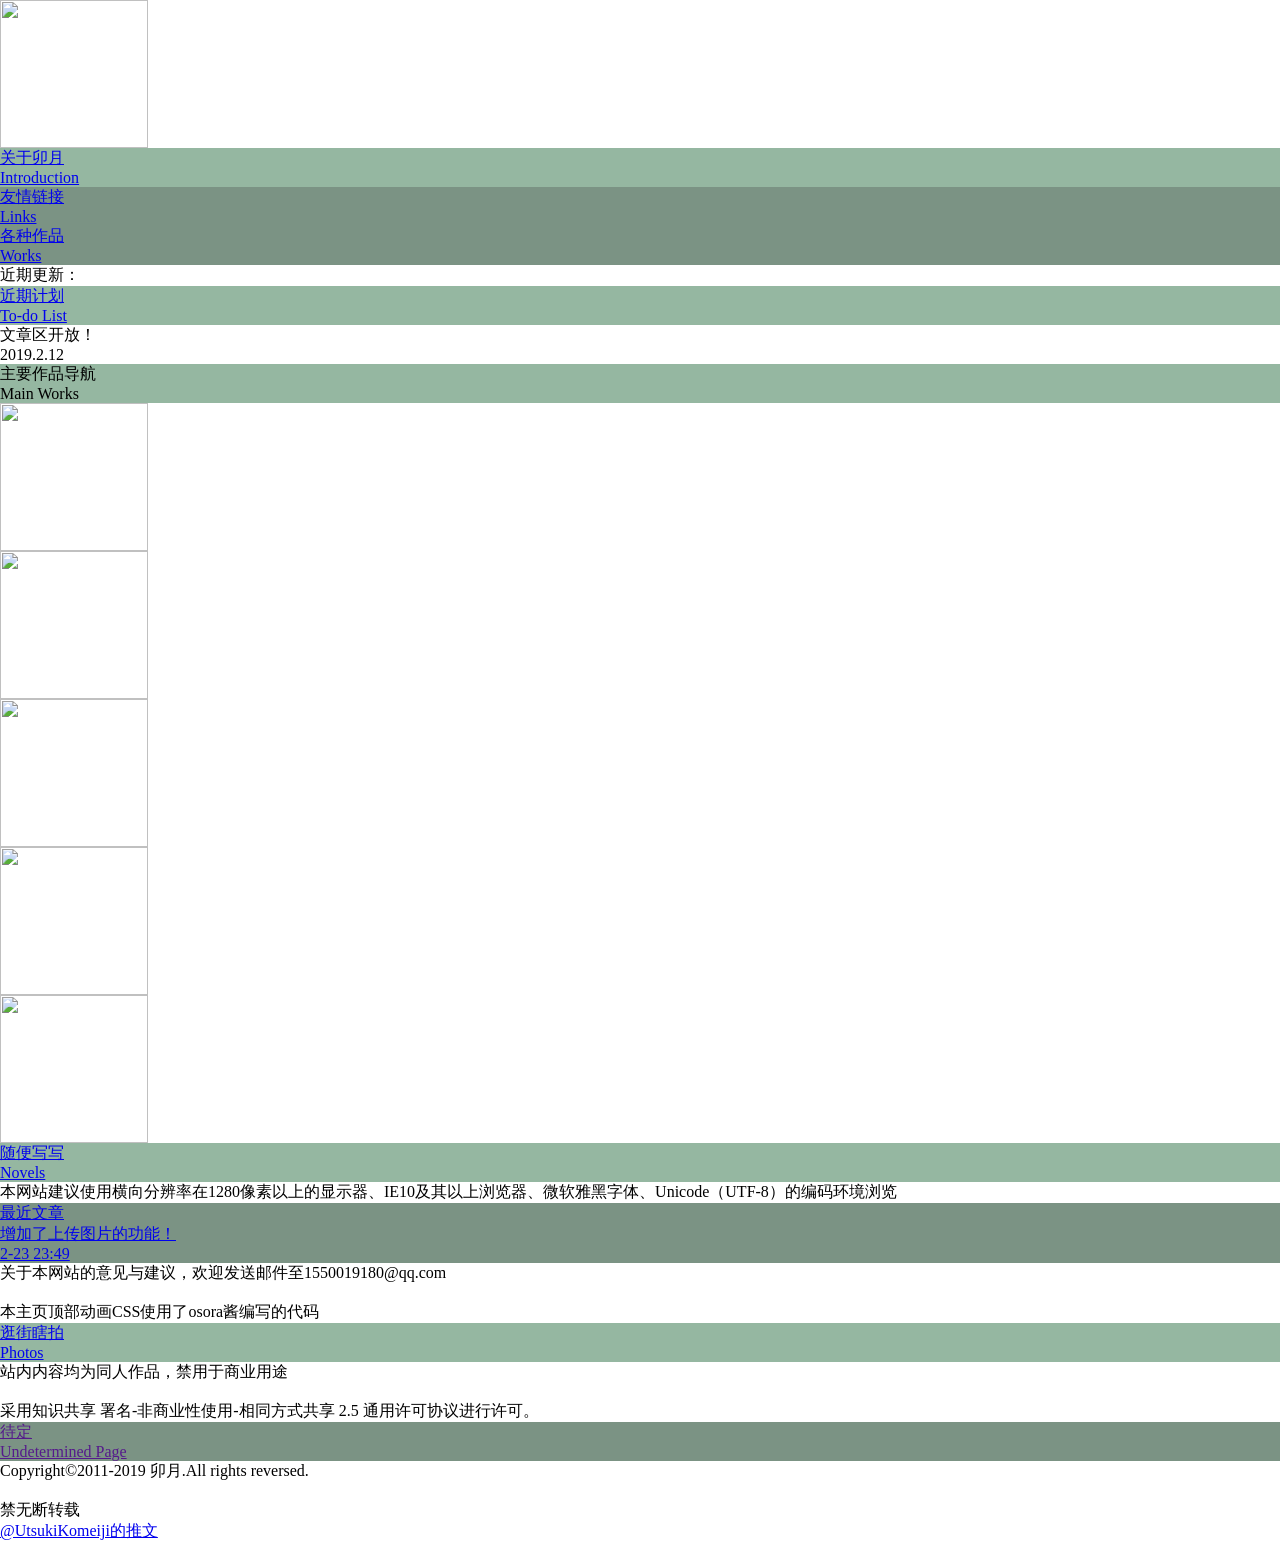
==== index.html @ 52e98076 "Add files via upload" ====
﻿<!DOCTYPE html PUBLIC "-//W3C//DTD XHTML 1.0 Transitional//EN" "http://www.w3.org/TR/xhtml1/DTD/xhtml1-transitional.dtd">
<html xmlns="http://www.w3.org/1999/xhtml">
<head>
<link rel="icon" href="icon.ico" type="image/x-icon" />
<link rel="stylesheet" type="text/css" href="style.css" />
<style type="text/css"><!--body{     margin-top:0px;     margin-left:0px;}--></style>
<meta http-equiv="Content-Type" content="text/html; charset=utf-8" />
<title>卯月的糖果屋</title>
<style type="text/css">
body {
	background:bg.jpg center;
	background-repeat: repeat;
	background-color: rgb(255,255,255);
	background-image: url(bg.gif);
}
</style>
<script type="text/javascript">
function MM_swapImgRestore() { //v3.0
  var i,x,a=document.MM_sr; for(i=0;a&&i<a.length&&(x=a[i])&&x.oSrc;i++) x.src=x.oSrc;
}
function MM_preloadImages() { //v3.0
  var d=document; if(d.images){ if(!d.MM_p) d.MM_p=new Array();
    var i,j=d.MM_p.length,a=MM_preloadImages.arguments; for(i=0; i<a.length; i++)
    if (a[i].indexOf("#")!=0){ d.MM_p[j]=new Image; d.MM_p[j++].src=a[i];}}
}

function MM_preloadImages() { //v3.0
  var d=document; if(d.images){ if(!d.MM_p) d.MM_p=new Array();
    var i,j=d.MM_p.length,a=MM_preloadImages.arguments; for(i=0; i<a.length; i++)
    if (a[i].indexOf("#")!=0){ d.MM_p[j]=new Image; d.MM_p[j++].src=a[i];}}
}

function MM_findObj(n, d) { //v4.01
  var p,i,x;  if(!d) d=document; if((p=n.indexOf("?"))>0&&parent.frames.length) {
    d=parent.frames[n.substring(p+1)].document; n=n.substring(0,p);}
  if(!(x=d[n])&&d.all) x=d.all[n]; for (i=0;!x&&i<d.forms.length;i++) x=d.forms[i][n];
  for(i=0;!x&&d.layers&&i<d.layers.length;i++) x=MM_findObj(n,d.layers[i].document);
  if(!x && d.getElementById) x=d.getElementById(n); return x;
}

function MM_swapImage() { //v3.0
  var i,j=0,x,a=MM_swapImage.arguments; document.MM_sr=new Array; for(i=0;i<(a.length-2);i+=3)
   if ((x=MM_findObj(a[i]))!=null){document.MM_sr[j++]=x; if(!x.oSrc) x.oSrc=x.src; x.src=a[i+2];}
}
</script>
</head>

<body style="margin:0; padding:0">
 
<div class="z" style="z">
<div class="line">

<div class="newBox">
</div>

<a href="index.html">
<div class="newBottan">
<img src="logo.gif" alt="" width="148" height="148" class="image" border="0"/>
</div>
</a>

<div class="newBox">
</div>

<div class="newBox">
</div>

<div class="newBox">
</div>

<div class="newBox">
</div>

<div class="newBox">
</div>

<div class="newBox">
</div>

</div>


<div class="linetwo">

<div class="zong">
<div class="newBox">
</div>
<div class="newBox">
</div>
</div>

<div class="four">
<div class="header">
</div>
</div>

<div class="zong">
<div class="newBox">
</div>
<div class="newBox">
</div>
</div>

<div class="zong">
<a href="about.html">
<div class="newColorBox" style="background-color:#95b7a1">
<div class="newtitle">关于卯月<br />
<div class="TwitterName">Introduction</div></div>
</div>
</a>
<a href="link.html">
<div class="newColorBox" style="background-color:#7b9384">
<div class="newtitle">友情链接<br />
<div class="TwitterName">Links</div></div>
</div>
</a>
</div>

<div class="zong">
<a href="works.html">
<div class="newColorBox" style="background-color:#7b9384">
<div class="newtitle">各种作品<br />
<div class="TwitterName">Works</div></div>
</div>
</a>
<div class="newColorBox" style="background-color:#FFFFFF">
<div class="newGx">近期更新：</div>
</div>
</div>

<div class="zong">
<a href="todolist.html">
<div class="newColorBox" style="background-color:#95b7a1">
<div class="newtitle">近期计划<br />
<div class="TwitterName">To-do List</div></div>
</div>
</a>
<div class="newColorBox" style="background-color:#FFFFFF">
<div class="introductionBox"><div class="nameBoxPinyin">文章区开放！</div>
2019.2.12</div>
</div>
</div>

<div class="zong">
<div class="newBox">
</div>
<div class="newBox">
</div>
</div>

</div>

<div class="line">

<div class="newBox">
</div>

<div class="newBox">
</div>

<div class="newBox">
</div>

<div class="newBox">
</div>

<div class="newBox">
</div>

<div class="newBox">
</div>

<div class="newBox">
</div>

<div class="newBox">
</div>

</div>

<div class="line">

<div class="newBox">
</div>

<div class="newColorBox" style="background-color:#95b7a1">
<div class="newtitle">主要作品导航<br />
<div class="TwitterName">Main Works</div></div>
</div>

<a href="http://www.simcity.cn/thread-145416-1-1.html">
<div class="newBottan">
<img src="nfm1.jpg" alt="" width="148" height="148" class="image" border="0"/>
</div>
</a>

<a href="illustration/index.html">
<div class="newBottan">
<img src="nfm2.jpg" alt="" width="148" height="148" class="image" border="0"/>
</div>
</a>

<a href="designs/index.html">
<div class="newBottan">
<img src="nfm3.jpg" alt="" width="148" height="148" class="image" border="0"/>
</div>
</a>

<a href="minecraft/index.html">
<div class="newBottan">
<img src="nfm4.jpg" alt="" width="148" height="148" class="image" border="0"/>
</div>
</a>

<a href="gensoukyo/index.html">
<div class="newBottan">
<img src="nfm5.jpg" alt="" width="148" height="148" class="image" border="0"/>
</div>
</a>

<div class="newBox">
</div>

</div>

<div class="line">

<div class="newBox">
</div>

<div class="newBox">
</div>

<div class="newBox">
</div>

<div class="newBox">
</div>

<div class="newBox">
</div>

<div class="newBox">
</div>

<div class="newBox">
</div>

<div class="newBox">
</div>

</div>

<div class="linetwo">

<div class="zong">
<div class="newBox">
</div>
<div class="newBox">
</div>
</div>

<div class="zong">
<a href="novel/index.html">
<div class="newColorBox" style="background-color:#95b7a1">
<div class="newtitle">随便写写<br />
<div class="TwitterName">Novels</div></div>
</div>
</a>
<div class="newColorBox" style="background-color:#FFFFFF">
<div class="newText">本网站建议使用横向分辨率在1280像素以上的显示器、IE10及其以上浏览器、微软雅黑字体、Unicode（UTF-8）的编码环境浏览</div>
</div>
</div>

<div class="zong">
<a href="novel/
201902232349
.html"><div class="newColorBox" style="background-color:#7b9384"><div class="newtitle"><div class="TwitterName">最近文章</div>
增加了上传图片的功能！
<div class="TwitterName">
2-23 23:49
</div></div>
</div>
</a>
<div class="newColorBox" style="background-color:#FFFFFF">
<div class="newText">关于本网站的意见与建议，欢迎发送邮件至1550019180@qq.com<br /><br />本主页顶部动画CSS使用了osora酱编写的代码</div>
</div>
</div>

<div class="zong">
<a href="photo.html">
<div class="newColorBox" style="background-color:#95b7a1">
<div class="newtitle">逛街瞎拍<br />
<div class="TwitterName">Photos</div></div>
</div>
</a>
<div class="newColorBox" style="background-color:#FFFFFF">
<div class="newText">站内内容均为同人作品，禁用于商业用途<br /><br />采用知识共享
署名-非商业性使用-相同方式共享 2.5 通用许可协议进行许可。</div>
</div>
</div>

<div class="zong">
<a href="">
<div class="newColorBox" style="background-color:#7b9384">
<div class="newtitle">待定<br />
<div class="TwitterName">Undetermined Page</div></div>
</div>
</a>
<div class="newColorBox" style="background-color:#FFFFFF">
<div class="newText">Copyright©2011-2019 卯月.All rights reversed.<br /><br />禁无断转载</div>
</div>
</div>

<div class="fourTwitter">
            <a class="twitter-timeline"  href="https://twitter.com/UtsukiKomeiji" data-widget-id="493641985136144384">@UtsukiKomeiji的推文</a>
            <script>!function(d,s,id){var js,fjs=d.getElementsByTagName(s)[0],p=/^http:/.test(d.location)?'http':'https';if(!d.getElementById(id)){js=d.createElement(s);js.id=id;js.src=p+"://platform.twitter.com/widgets.js";fjs.parentNode.insertBefore(js,fjs);}}(document,"script","twitter-wjs");</script>
          
</div>

<div class="zong">
<div class="newBox">
</div>
<div class="newBox">
</div>
</div>

</div>

<div class="line">

<div class="newBox">
</div>

<div class="newBox">
</div>

<div class="newBox">
</div>

<div class="newBox">
</div>

<div class="newBox">
</div>

<div class="newBox">
</div>

<div class="newBox">
</div>

<div class="newBox">
</div>

</div>

</div>
</body>
</html>
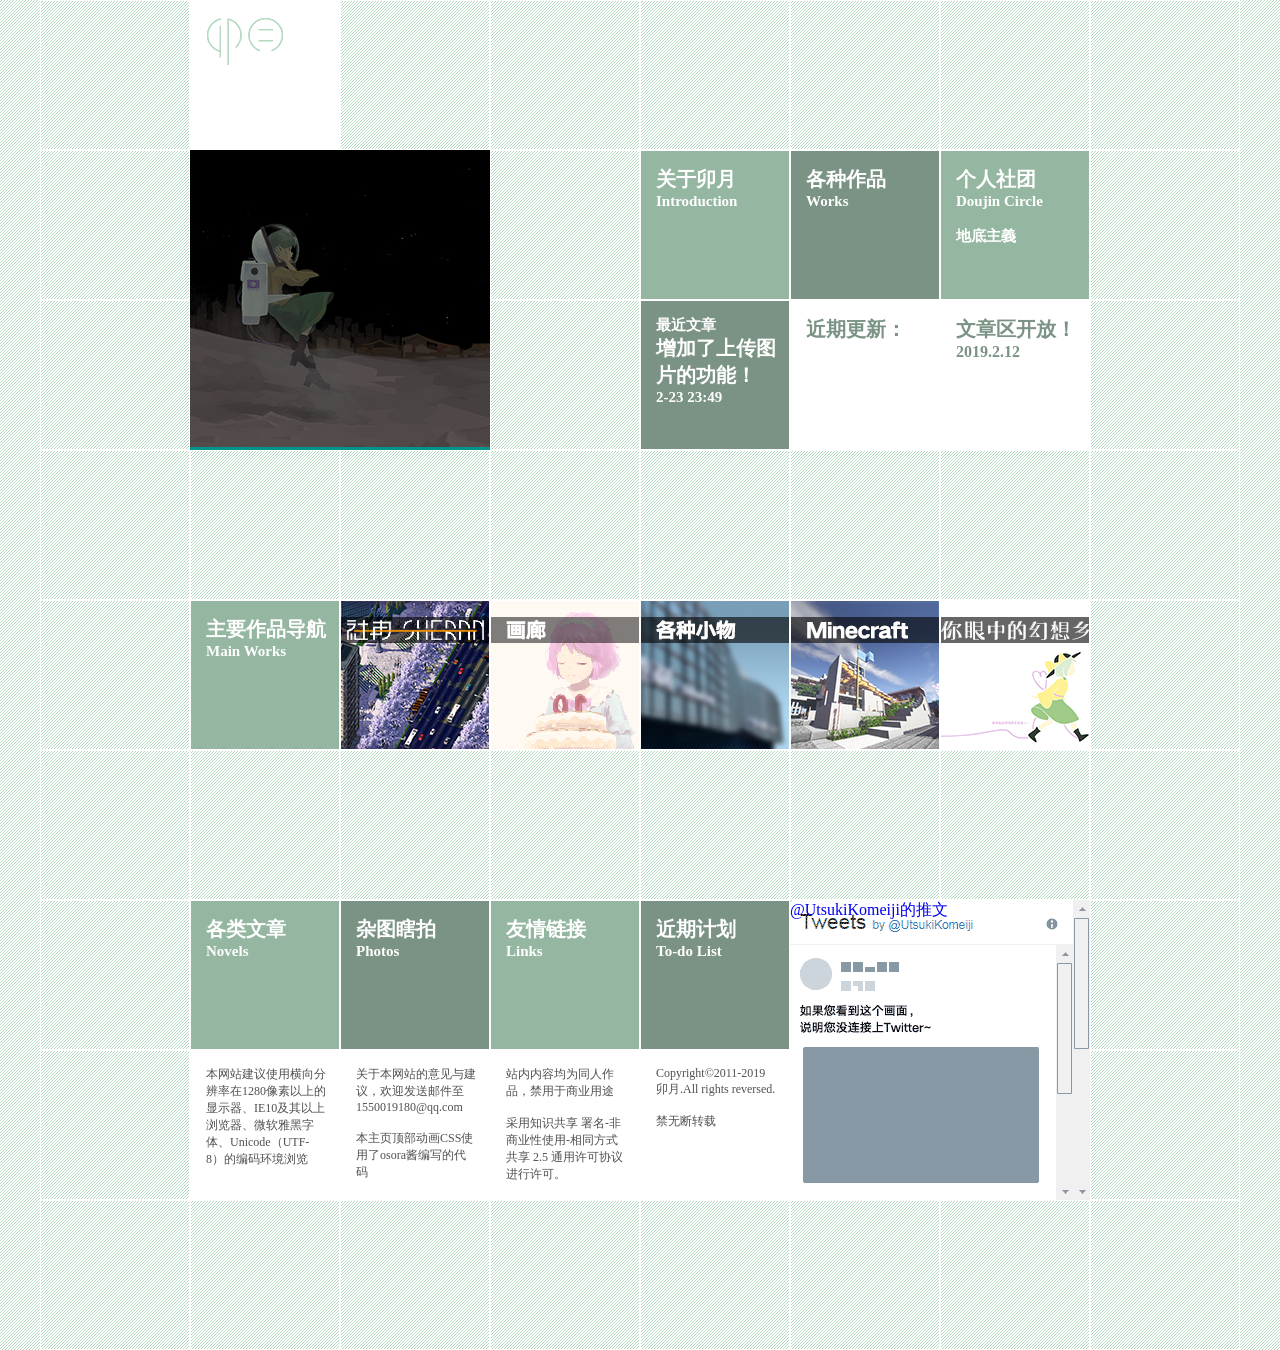
==== commit c581d1a6: "Add files via upload" ====
--- a/index.html
+++ b/index.html
@@ -108,171 +108,7 @@
 <div class="TwitterName">Introduction</div></div>
 </div>
 </a>
-<a href="link.html">
-<div class="newColorBox" style="background-color:#7b9384">
-<div class="newtitle">友情链接<br />
-<div class="TwitterName">Links</div></div>
-</div>
-</a>
-</div>
-
-<div class="zong">
-<a href="works.html">
-<div class="newColorBox" style="background-color:#7b9384">
-<div class="newtitle">各种作品<br />
-<div class="TwitterName">Works</div></div>
-</div>
-</a>
-<div class="newColorBox" style="background-color:#FFFFFF">
-<div class="newGx">近期更新：</div>
-</div>
-</div>
-
-<div class="zong">
-<a href="todolist.html">
-<div class="newColorBox" style="background-color:#95b7a1">
-<div class="newtitle">近期计划<br />
-<div class="TwitterName">To-do List</div></div>
-</div>
-</a>
-<div class="newColorBox" style="background-color:#FFFFFF">
-<div class="introductionBox"><div class="nameBoxPinyin">文章区开放！</div>
-2019.2.12</div>
-</div>
-</div>
-
-<div class="zong">
-<div class="newBox">
-</div>
-<div class="newBox">
-</div>
-</div>
-
-</div>
-
-<div class="line">
-
-<div class="newBox">
-</div>
-
-<div class="newBox">
-</div>
-
-<div class="newBox">
-</div>
-
-<div class="newBox">
-</div>
-
-<div class="newBox">
-</div>
-
-<div class="newBox">
-</div>
-
-<div class="newBox">
-</div>
-
-<div class="newBox">
-</div>
-
-</div>
-
-<div class="line">
-
-<div class="newBox">
-</div>
-
-<div class="newColorBox" style="background-color:#95b7a1">
-<div class="newtitle">主要作品导航<br />
-<div class="TwitterName">Main Works</div></div>
-</div>
-
-<a href="http://www.simcity.cn/thread-145416-1-1.html">
-<div class="newBottan">
-<img src="nfm1.jpg" alt="" width="148" height="148" class="image" border="0"/>
-</div>
-</a>
-
-<a href="illustration/index.html">
-<div class="newBottan">
-<img src="nfm2.jpg" alt="" width="148" height="148" class="image" border="0"/>
-</div>
-</a>
-
-<a href="designs/index.html">
-<div class="newBottan">
-<img src="nfm3.jpg" alt="" width="148" height="148" class="image" border="0"/>
-</div>
-</a>
-
-<a href="minecraft/index.html">
-<div class="newBottan">
-<img src="nfm4.jpg" alt="" width="148" height="148" class="image" border="0"/>
-</div>
-</a>
-
-<a href="gensoukyo/index.html">
-<div class="newBottan">
-<img src="nfm5.jpg" alt="" width="148" height="148" class="image" border="0"/>
-</div>
-</a>
-
-<div class="newBox">
-</div>
-
-</div>
-
-<div class="line">
-
-<div class="newBox">
-</div>
-
-<div class="newBox">
-</div>
-
-<div class="newBox">
-</div>
-
-<div class="newBox">
-</div>
-
-<div class="newBox">
-</div>
-
-<div class="newBox">
-</div>
-
-<div class="newBox">
-</div>
-
-<div class="newBox">
-</div>
-
-</div>
-
-<div class="linetwo">
-
-<div class="zong">
-<div class="newBox">
-</div>
-<div class="newBox">
-</div>
-</div>
-
-<div class="zong">
-<a href="novel/index.html">
-<div class="newColorBox" style="background-color:#95b7a1">
-<div class="newtitle">随便写写<br />
-<div class="TwitterName">Novels</div></div>
-</div>
-</a>
-<div class="newColorBox" style="background-color:#FFFFFF">
-<div class="newText">本网站建议使用横向分辨率在1280像素以上的显示器、IE10及其以上浏览器、微软雅黑字体、Unicode（UTF-8）的编码环境浏览</div>
-</div>
-</div>
-
-<div class="zong">
+
 <a href="novel/
 201902232349
 .html"><div class="newColorBox" style="background-color:#7b9384"><div class="newtitle"><div class="TwitterName">最近文章</div>
@@ -282,16 +118,182 @@
 </div></div>
 </div>
 </a>
+</div>
+
+<div class="zong">
+<a href="works.html">
+<div class="newColorBox" style="background-color:#7b9384">
+<div class="newtitle">各种作品<br />
+<div class="TwitterName">Works</div></div>
+</div>
+</a>
+<div class="newColorBox" style="background-color:#FFFFFF">
+<div class="newGx">近期更新：</div>
+</div>
+</div>
+
+<div class="zong">
+<a href="todolist.html">
+<div class="newColorBox" style="background-color:#95b7a1">
+<div class="newtitle">个人社团<br />
+<div class="TwitterName">Doujin Circle<br /><br />地底主義</div></div>
+</div>
+</a>
+<div class="newColorBox" style="background-color:#FFFFFF">
+<div class="introductionBox"><div class="nameBoxPinyin">文章区开放！</div>
+2019.2.12</div>
+</div>
+</div>
+
+<div class="zong">
+<div class="newBox">
+</div>
+<div class="newBox">
+</div>
+</div>
+
+</div>
+
+<div class="line">
+
+<div class="newBox">
+</div>
+
+<div class="newBox">
+</div>
+
+<div class="newBox">
+</div>
+
+<div class="newBox">
+</div>
+
+<div class="newBox">
+</div>
+
+<div class="newBox">
+</div>
+
+<div class="newBox">
+</div>
+
+<div class="newBox">
+</div>
+
+</div>
+
+<div class="line">
+
+<div class="newBox">
+</div>
+
+<div class="newColorBox" style="background-color:#95b7a1">
+<div class="newtitle">主要作品导航<br />
+<div class="TwitterName">Main Works</div></div>
+</div>
+
+<a href="http://www.simcity.cn/thread-145416-1-1.html">
+<div class="newBottan">
+<img src="nfm1.jpg" alt="" width="148" height="148" class="image" border="0"/>
+</div>
+</a>
+
+<a href="illustration/index.html">
+<div class="newBottan">
+<img src="nfm2.jpg" alt="" width="148" height="148" class="image" border="0"/>
+</div>
+</a>
+
+<a href="designs/index.html">
+<div class="newBottan">
+<img src="nfm3.jpg" alt="" width="148" height="148" class="image" border="0"/>
+</div>
+</a>
+
+<a href="minecraft/index.html">
+<div class="newBottan">
+<img src="nfm4.jpg" alt="" width="148" height="148" class="image" border="0"/>
+</div>
+</a>
+
+<a href="gensoukyo/index.html">
+<div class="newBottan">
+<img src="nfm5.jpg" alt="" width="148" height="148" class="image" border="0"/>
+</div>
+</a>
+
+<div class="newBox">
+</div>
+
+</div>
+
+<div class="line">
+
+<div class="newBox">
+</div>
+
+<div class="newBox">
+</div>
+
+<div class="newBox">
+</div>
+
+<div class="newBox">
+</div>
+
+<div class="newBox">
+</div>
+
+<div class="newBox">
+</div>
+
+<div class="newBox">
+</div>
+
+<div class="newBox">
+</div>
+
+</div>
+
+<div class="linetwo">
+
+<div class="zong">
+<div class="newBox">
+</div>
+<div class="newBox">
+</div>
+</div>
+
+<div class="zong">
+<a href="novel/index.html">
+<div class="newColorBox" style="background-color:#95b7a1">
+<div class="newtitle">各类文章<br />
+<div class="TwitterName">Novels</div></div>
+</div>
+</a>
+<div class="newColorBox" style="background-color:#FFFFFF">
+<div class="newText">本网站建议使用横向分辨率在1280像素以上的显示器、IE10及其以上浏览器、微软雅黑字体、Unicode（UTF-8）的编码环境浏览</div>
+</div>
+</div>
+
+<div class="zong">
+
+<a href="photo.html">
+<div class="newColorBox" style="background-color:#7b9384">
+<div class="newtitle">杂图瞎拍<br />
+<div class="TwitterName">Photos</div></div>
+</div>
+</a>
 <div class="newColorBox" style="background-color:#FFFFFF">
 <div class="newText">关于本网站的意见与建议，欢迎发送邮件至1550019180@qq.com<br /><br />本主页顶部动画CSS使用了osora酱编写的代码</div>
 </div>
 </div>
 
 <div class="zong">
-<a href="photo.html">
-<div class="newColorBox" style="background-color:#95b7a1">
-<div class="newtitle">逛街瞎拍<br />
-<div class="TwitterName">Photos</div></div>
+<a href="link.html">
+<div class="newColorBox" style="background-color:#95b7a1">
+<div class="newtitle">友情链接<br />
+<div class="TwitterName">Links</div></div>
 </div>
 </a>
 <div class="newColorBox" style="background-color:#FFFFFF">
@@ -301,10 +303,10 @@
 </div>
 
 <div class="zong">
-<a href="">
+<a href="todolist.html">
 <div class="newColorBox" style="background-color:#7b9384">
-<div class="newtitle">待定<br />
-<div class="TwitterName">Undetermined Page</div></div>
+<div class="newtitle">近期计划<br />
+<div class="TwitterName">To-do List</div></div>
 </div>
 </a>
 <div class="newColorBox" style="background-color:#FFFFFF">
--- a/style.css
+++ b/style.css
@@ -0,0 +1,838 @@
+@charset "utf-8";
+/* CSS Document */
+
+.z{
+	margin:0 auto;
+	text-align:left; 
+	width:1200px; 
+	height:1350px;
+	position:relative;
+	top :0px;
+}
+.header {
+	animation: my_images 15s linear 0s infinite normal;
+	-moz-animation: my_images 15s linear 0s infinite normal;
+	-webkit-animation: my_images 15s linear 0s infinite normal;
+	-o-animation: my_images 15s linear 0s infinite normal;
+	background:url("newtop1.jpg") no-repeat 0px 0px,url("newtop2.jpg") no-repeat 620px 0px,url("newtop3.jpg") no-repeat 1240px 0px,url("newtop4.jpg") no-repeat 1860px 0px;
+	height: 300px;
+	width: 300px;
+	background-color: #666;
+	left: 0px;
+	z-index: 3;
+	
+}
+.header:after {
+content:"";
+height: 3px;
+background-color: rgb(0,148,138);
+margin-top:297px;
+width: 300px;
+position: absolute;
+animation: my_images_bar 15s linear 0s infinite normal;
+-moz-animation: my_images_bar 15s linear 0s infinite normal;
+-webkit-animation: my_images_bar 15s linear 0s infinite normal;
+-o-animation: my_images_bar 15s linear 0s infinite normal;
+}
+.header:before {
+content:"";
+position: absolute;
+margin-top:270px;
+margin-left:10px;
+height: 16px;
+width: 64px;
+background:url("bot.png") no-repeat 0px -16px,url("bot.png") repeat-x 0px 0px;
+animation: my_images_dot 15s linear 0s infinite normal;
+-moz-animation: my_images_dot 15s linear 0s infinite normal;
+-webkit-animation: my_images_dot 15s linear 0s infinite normal;
+-o-animation: my_images_dot 15s linear 0s infinite normal;
+}
+
+@keyframes my_images
+{
+0% {background-position:0px 0px,300px 0px,600px 0px,900px 0px;}
+24% {background-position:0px 0px,300px 0px,600px 0px,900px 0px;}
+25% {background-position:-300px 0px,0px 0px,300px 0px,600px 0px;}
+49% {background-position:-300px 0px,0px 0px,300px 0px,600px 0px;}
+50% {background-position:-600px 0px,-300px 0px,0px 0px,300px 0px;}
+74% {background-position:-600px 0px,-300px 0px,0px 0px,300px 0px;}
+75% {background-position:-900px 0px,-600px 0px,-300px 0px,0px 0px;}
+99% {background-position:-900px 0px,-600px 0px,-300px 0px,0px 0px;}
+100% {background-position:0px 0px,300px 0px,600px 0px,900px 0px;}
+}
+@-moz-keyframes my_images
+{
+0% {background-position:0px 0px,300px 0px,600px 0px,900px 0px;}
+24% {background-position:0px 0px,300px 0px,600px 0px,900px 0px;}
+25% {background-position:-300px 0px,0px 0px,300px 0px,600px 0px;}
+49% {background-position:-300px 0px,0px 0px,300px 0px,600px 0px;}
+50% {background-position:-600px 0px,-300px 0px,0px 0px,300px 0px;}
+74% {background-position:-600px 0px,-300px 0px,0px 0px,300px 0px;}
+75% {background-position:-900px 0px,-600px 0px,-300px 0px,0px 0px;}
+99% {background-position:-900px 0px,-600px 0px,-300px 0px,0px 0px;}
+100% {background-position:0px 0px,300px 0px,600px 0px,900px 0px;}
+}
+
+@-webkit-keyframes my_images
+{
+0% {background-position:0px 0px,300px 0px,600px 0px,900px 0px;}
+24% {background-position:0px 0px,300px 0px,600px 0px,900px 0px;}
+25% {background-position:-300px 0px,0px 0px,300px 0px,600px 0px;}
+49% {background-position:-300px 0px,0px 0px,300px 0px,600px 0px;}
+50% {background-position:-600px 0px,-300px 0px,0px 0px,300px 0px;}
+74% {background-position:-600px 0px,-300px 0px,0px 0px,300px 0px;}
+75% {background-position:-900px 0px,-600px 0px,-300px 0px,0px 0px;}
+99% {background-position:-900px 0px,-600px 0px,-300px 0px,0px 0px;}
+100% {background-position:0px 0px,300px 0px,600px 0px,900px 0px;}
+}
+
+@-o-keyframes my_images
+{
+0% {background-position:0px 0px,300px 0px,600px 0px,900px 0px;}
+24% {background-position:0px 0px,300px 0px,600px 0px,900px 0px;}
+25% {background-position:-300px 0px,0px 0px,300px 0px,600px 0px;}
+49% {background-position:-300px 0px,0px 0px,300px 0px,600px 0px;}
+50% {background-position:-600px 0px,-300px 0px,0px 0px,300px 0px;}
+74% {background-position:-600px 0px,-300px 0px,0px 0px,300px 0px;}
+75% {background-position:-900px 0px,-600px 0px,-300px 0px,0px 0px;}
+99% {background-position:-900px 0px,-600px 0px,-300px 0px,0px 0px;}
+100% {background-position:0px 0px,300px 0px,600px 0px,900px 0px;}
+}
+@keyframes my_images_bar
+{
+0% {width: 0px;}
+24% {width: 300px;}
+25% {width: 0px;}
+49% {width: 300px;}
+50% {width: 0px;}
+74% {width: 300px;}
+75% {width: 0px;}
+99% {width: 300px;}
+100% {width: 0px;}
+}
+@-moz-keyframes my_images_bar
+{
+0% {width: 0px;}
+24% {width: 300px;}
+25% {width: 0px;}
+49% {width: 300px;}
+50% {width: 0px;}
+74% {width: 300px;}
+75% {width: 0px;}
+99% {width: 300px;}
+100% {width: 0px;}
+}
+@-webkit-keyframes my_images_bar
+{
+0% {width: 0px;}
+24% {width: 300px;}
+25% {width: 0px;}
+49% {width: 300px;}
+50% {width: 0px;}
+74% {width: 300px;}
+75% {width: 0px;}
+99% {width: 300px;}
+100% {width: 0px;}
+}
+@-o-keyframes my_images_bar
+{
+0% {width: 0px;}
+24% {width: 300px;}
+25% {width: 0px;}
+49% {width: 300px;}
+50% {width: 0px;}
+74% {width: 300px;}
+75% {width: 0px;}
+99% {width: 300px;}
+100% {width: 0px;}
+}
+@keyframes my_images_dot
+{
+0% {background-position:0px -16px}
+24% {background-position:0px -16px}
+25% {background-position:16px -16px}
+49% {background-position:16px -16px}
+50% {background-position:32px -16px}
+74% {background-position:32px -16px}
+75% {background-position:48px -16px}
+99% {background-position:48px -16px}
+100% {background-position:0px -16px}
+}
+@-moz-keyframes my_images_dot
+{
+0% {background-position:0px -16px}
+24% {background-position:0px -16px}
+25% {background-position:16px -16px}
+49% {background-position:16px -16px}
+50% {background-position:32px -16px}
+74% {background-position:32px -16px}
+75% {background-position:48px -16px}
+99% {background-position:48px -16px}
+100% {background-position:0px -16px}
+}
+@-webkit-keyframes my_images_dot
+{
+0% {background-position:0px -16px}
+24% {background-position:0px -16px}
+25% {background-position:16px -16px}
+49% {background-position:16px -16px}
+50% {background-position:32px -16px}
+74% {background-position:32px -16px}
+75% {background-position:48px -16px}
+99% {background-position:48px -16px}
+100% {background-position:0px -16px}
+}
+@-o-keyframes my_images_dot
+{
+0% {background-position:0px -16px}
+24% {background-position:0px -16px}
+25% {background-position:16px -16px}
+49% {background-position:16px -16px}
+50% {background-position:32px -16px}
+74% {background-position:32px -16px}
+75% {background-position:48px -16px}
+99% {background-position:48px -16px}
+100% {background-position:0px -16px}
+}
+
+.top{
+	width: 100%;
+	/*background-image: url(http://img.my.csdn.net/uploads/201403/15/1394879286_6642.png);
+	background-repeat: repeat;
+	background-position: center top;*/
+	margin-bottom: 30px;
+	height: 300px;
+	animation: my_images 24s linear 0s infinite normal;
+	-moz-animation: my_images 24s linear 0s infinite normal;
+	-webkit-animation: my_images 24s linear 0s infinite normal;
+	-o-animation: my_images 24s linear 0s infinite normal;
+	background:url("top4.jpg") no-repeat 0px 0px,url("top3.jpg") no-repeat 620px 0px,url("top2.jpg") no-repeat 1240px 0px,url("top1.jpg") no-repeat 1860px 0px;
+}
+
+.p{
+	float:left;
+	width:800px;
+	padding-top: 2px;
+	padding-right: 15px;
+}
+
+.gengxin{
+    width: 380px;
+	top: 330px;
+	right: 0px;
+	z-index: 2;
+	color: #FFF;
+	height: 100%;	
+	float:right;
+}
+.ab{
+	text-align:center;
+	margin-top:-20px;
+}
+
+.san{
+	-webkit-border-radius: 5px;
+	-moz-border-radius: 5px;
+	border-radius: 5px;
+	border: 1px solid #CCC;
+	margin-bottom: 10px;
+	background-color: #FFF;
+}
+.gx{
+	background-color: #FFF;
+	border-top-width: 1px;
+	border-right-width: 1px;
+	border-bottom-width: 2px;
+	border-left-width: 1px;
+	border-top-style: solid;
+	border-right-style: solid;
+	border-bottom-style: solid;
+	border-left-style: solid;
+	border-top-color: #DBDBDB;
+	border-right-color: #CCC;
+	border-bottom-color: #C3C3C3;
+	border-left-color: #CCC;
+	margin-bottom: 10px;
+}
+
+.ima{
+	-webkit-border-radius: 5px;
+	-moz-border-radius: 5px;
+	border-radius: 5px;
+	-webkit-transition:all .2s ease;
+	-moz-transition:all .2s ease;
+	transition:all .2s ease;
+	height: 150px;
+	width: 200px;
+	border: 1px solid #CCC;
+	margin-left: 15px;
+	margin-top: 15px;
+	margin-right: 15px;
+	margin-bottom: 15px;
+}
+
+.text{
+	float:right;
+	height: 150px;
+	width: 550px;
+	margin-left: 15px;
+	margin-top: -165px;
+	margin-right: 15px;
+	margin-bottom: 15px;
+	z-index: 5;
+}
+
+a{text-decoration:none;}
+
+.tt{
+	font-family: "Microsoft YaHei",微软雅黑;
+	font-size: 24px;
+	color:#303030;
+	font-weight: bold;
+	margin-bottom: 15px;
+}
+
+.tt a{
+	color:#303030;
+}
+
+.tt a:hover {
+	color:#878787;
+}
+
+.hm{
+	font-family: "Microsoft YaHei",微软雅黑;
+	font-size: 15px;
+	color: #505050;
+	font-weight: normal;
+	/*margin-bottom: 15px;*/
+}
+
+
+.righttext{
+	margin-top: 10px;
+	margin-left: 30px;
+	margin-right: 30px;
+	margin-bottom: 30px;
+	font-family: "Microsoft YaHei",微软雅黑;
+	font-size: 12px;
+	color: #505050;
+	line-height: 12px;
+	font-weight: normal;
+}
+
+.lan{
+	background-color: #DDDDDD;
+	z-index: 6;
+	height:25px;
+	width:1200px;
+	border-bottom-width: 2px;
+	border-bottom-style: solid;
+	border-bottom-color: #C3C3C3;
+	margin:0 auto;
+	position:relative;
+}
+
+.myboy{
+	width:800px
+}
+
+.myboyz{
+	margin:0 auto;
+	text-align:left; 
+	width:800px; 
+	position:relative;
+	top :0px;
+}
+
+.bu{
+	width:800px
+	}
+	
+.bili{
+	left:0px;
+	float:left;
+	}
+	
+.productBox{
+	transition:opacity 0.5s;
+	-moz-transition:opacity 0.5s;
+	-webkit-transition:opacity 0.5s;
+	-o-transition:opacity 0.5s;
+	height:150px;
+	background-color: #FFF;
+	border-top-width: 1px;
+	border-right-width: 1px;
+	border-bottom-width: 2px;
+	border-left-width: 1px;
+	border-top-style: solid;
+	border-right-style: solid;
+	border-bottom-style: solid;
+	border-left-style: solid;
+	border-top-color: #DBDBDB;
+	border-right-color: #CCC;
+	border-bottom-color: #C3C3C3;
+	border-left-color: #CCC;
+	margin-bottom: 10px;
+}
+.productBox:hover{
+	-moz-opacity:0.5;
+	opacity: 0.5;
+}
+.image{
+	height: 148px;
+	width: 148px;
+	border: 0px;
+	margin-left: 0px;
+	margin-top: 0px;
+	margin-right: 0px;
+	margin-bottom: 0px;
+	}
+.textBox{
+	margin-left: 15px;
+	margin-top: -37px;
+	margin-right: 15px;
+	margin-bottom: 15px;
+	width:575px;
+	height:140px;
+	float:right;
+	}
+.colorBox{
+	margin-top: -150px;
+	z-index: -5;
+	top: 0px;
+	height:40px;
+}
+.title{
+	font-family: "Microsoft YaHei",微软雅黑;
+	font-size: 24px;
+	color:#303030;
+	font-weight: bold;
+	margin-bottom: 15px;
+	color:#FFFFFF;
+}
+.buttonBox{
+	transition:opacity 0.5s;
+	-moz-transition:opacity 0.5s;
+	-webkit-transition:opacity 0.5s;
+	-o-transition:opacity 0.5s;
+	width:380px;
+	height:30px;
+}
+.buttonText{
+	font-family: "Microsoft YaHei",微软雅黑;
+	font-size: 20px;
+	color:#303030;
+	font-weight: bold;
+	margin-left:15px;
+	margin-right:5px;
+	margin-top:0px;
+	color:#FFFFFF;
+}
+.buttonBox:hover{
+	-moz-opacity:0.5;
+	opacity: 0.5;
+}
+.newsBox{
+	width:380px;
+	height:250px;
+}
+.newsTextBox{
+	height:210px;
+	width:340px;
+	margin-left:20px;
+	margin-right:20px;
+}
+.newsTitle{
+	font-family: "Microsoft YaHei", "微软雅黑";
+	font-size: 20px;
+	color: #303030;
+	font-weight: bold;
+	margin-left: 0px;
+	margin-top: 0px;
+	color: #2257A7;
+}
+.null{
+	height:20px;
+}
+.newsText{
+	overflow:auto;
+	overflow-x:hidden;
+	height:150px;
+	margin-top: 10px;
+	margin-left: 20px;
+	margin-right: 15px;
+	margin-bottom: 30px;
+	font-family: "Microsoft YaHei",微软雅黑;
+	font-size: 12px;
+	color: #505050;
+	line-height: 12px;
+	font-weight: normal;
+	line-height:170%;
+}
+.aboutz{
+	margin:0 auto;
+	text-align:left; 
+	width:800px; 
+	position:relative;
+	margin-top:0px;
+	background-color:#ffffff;
+}
+.aboutText{
+	margin-top: 0px;
+	margin-left: 30px;
+	margin-right: 30px;
+	margin-bottom: 10px;
+	font-family: "Microsoft YaHei",微软雅黑;
+	font-size: 14px;
+	color: #505050;
+	line-height: 18px;
+	font-weight: normal;
+}
+.productText{
+	margin-top: 0px;
+	margin-left: 0px;
+	margin-right: 30px;
+	margin-bottom: 10px;
+	font-family: "Microsoft YaHei",微软雅黑;
+	font-size: 17px;
+	line-height: 25px;
+	font-weight: bold;
+}
+.aboutText a{
+	color:#505050;
+}
+.url{
+	word-wrap: break-word; 
+	word-break: normal; 
+}
+.picturebox
+{
+	transition:opacity 0.5s;
+	-moz-transition:opacity 0.5s;
+	-webkit-transition:opacity 0.5s;
+	-o-transition:opacity 0.5s;
+}
+.picturebox:hover{
+	-moz-opacity:0.5;
+	opacity: 0.5;
+}
+.newBox{
+	width:148px;
+	height:148px;
+	border-width:1px;
+	border-style:solid;
+	border-color:#FFFFFF;
+	left:0px;
+	float:left;
+}
+.newBottan{
+	width:148px;
+	height:148px;
+	border-width:1px;
+	border-style:solid;
+	border-color:#FFFFFF;
+	left:0px;
+	float:left;
+	transition:opacity 0.5s;
+	-moz-transition:opacity 0.5s;
+	-webkit-transition:opacity 0.5s;
+	-o-transition:opacity 0.5s;
+}
+.newBottan:hover{
+	-moz-opacity:0.5;
+	opacity: 0.5;
+}
+.line{
+	width:1200px;
+	height:150px;
+}
+.linetwo{
+	width:1200px;
+	height:300px;
+}
+.zong{
+	width:150px;
+	height:300px;
+	left:0px;
+	float:left;
+}
+.four{
+	width:300px;
+	height:300px;
+	left:0px;
+	float:left;
+}
+.fourTwitter{
+	width:300px;
+	height:300px;
+	left:0px;
+	float:left;
+	overflow:auto;
+	background-image:url(tbg.gif);
+}
+.newtitle{
+	height:120px;
+	width:120px;
+	font-family: "Microsoft YaHei",微软雅黑;
+	font-size: 20px;
+	font-weight: bold;
+	color:#FFFFFF;
+	margin-top: 15px;
+	margin-left: 15px;
+	text-align:left;
+}
+.newColorBox{
+	width:148px;
+	height:148px;
+	border-width:1px;
+	border-style:solid;
+	border-color:#FFFFFF;
+	left:0px;
+	float:left;
+	transition:opacity 0.5s;
+	-moz-transition:opacity 0.5s;
+	-webkit-transition:opacity 0.5s;
+	-o-transition:opacity 0.5s;
+}
+.newColorBox:hover{
+	-moz-opacity:0.5;
+	opacity: 0.5;
+}
+.newText{
+	height:120px;
+	width:120px;
+	font-family: "Microsoft YaHei",微软雅黑;
+	font-size: 12px;
+	color: #505050;
+	margin-top: 15px;
+	margin-left: 15px;
+	text-align:left;
+}
+.newGx{
+	height:120px;
+	width:120px;
+	font-family: "Microsoft YaHei",微软雅黑;
+	font-size: 20px;
+	font-weight: bold;
+	color:#7b9384;
+	margin-top: 15px;
+	margin-left: 15px;
+	text-align:left;
+}
+.hdz{
+	margin:0 auto;
+	text-align:left; 
+	width:1200px; 
+	position:relative;
+	top :0px;
+}
+.nti{
+	height:25px;
+	font-family: "Microsoft YaHei",微软雅黑;
+	font-size: 20px;
+	font-weight: bold;
+	color:#505050;
+	margin-top: 15px;
+	margin-left: 15px;
+	position:absolute;
+	z-index:10;
+	text-align:left;
+}
+.nte{
+	height:95x;
+	width:120px;
+	font-family: "Microsoft YaHei",微软雅黑;
+	font-size: 12px;
+	color: #505050;
+	margin-top: 40px;
+	margin-left: 15px;
+	text-align:left;
+}
+.bigTextBox{
+	height:150px;
+	width:600px;
+	background-color:#FFFFFF;
+	left:0px;
+	float:left;
+	transition:opacity 0.5s;
+	-moz-transition:opacity 0.5s;
+	-webkit-transition:opacity 0.5s;
+	-o-transition:opacity 0.5s;
+}
+.bigTextBox:hover{
+	-moz-opacity:0.5;
+	opacity: 0.5;
+}
+.bigTextTop{
+	height:80px;
+	width:460px;
+	font-family: "Microsoft YaHei",微软雅黑;
+	font-size: 12px;
+	color: #505050;
+	margin-top: 70px;
+	margin-left: 70px;
+	text-align:left;
+}
+.bigText{
+	height:150px;
+	width:460px;
+	font-family: "Microsoft YaHei",微软雅黑;
+	font-size: 12px;
+	color: #505050;
+	margin-left: 70px;
+	text-align:left;
+}
+.linkTitle{
+	height:25px;
+	font-family: "Microsoft YaHei",微软雅黑;
+	font-size: 20px;
+	font-weight: bold;
+	color:#505050;
+	text-align:left;
+}
+.TwitterName{
+	width:120px;
+	font-family: "Microsoft YaHei",微软雅黑;
+	font-size: 15px;
+	font-weight: bold;
+	color:#FFFFFF;
+	text-align:left;
+}
+.nameBox{
+	height:120px;
+	width:120px;
+	font-family: "Microsoft YaHei",微软雅黑;
+	font-size: 30px;
+	font-weight: bold;
+	color:#7b9384;
+	margin-top: 15px;
+	margin-left: 15px;
+	text-align:left;
+}
+.nameBoxPinyin{
+	width:120px;
+	font-family: "Microsoft YaHei",微软雅黑;
+	font-size: 20px;
+	font-weight: bold;
+	color:#7b9384;
+	text-align:left;
+}
+.introductionBox{
+	height:120px;
+	width:120px;
+	font-family: "Microsoft YaHei",微软雅黑;
+	font-size: 16px;
+	font-weight: bold;
+	margin-top: 15px;
+	margin-left: 15px;
+	text-align:left;
+	color:#7b9384;
+}
+.QQBox{
+	height:25px;
+	font-family: "Microsoft YaHei",微软雅黑;
+	font-size: 15px;
+	font-weight: bold;
+	color:#7b9384;
+	margin-top: 45px;
+	margin-left: 15px;
+	text-align:left;
+	z-index:10;
+	position:absolute;
+}
+.mailBox{
+	height:25px;
+	font-family: "Microsoft YaHei",微软雅黑;
+	font-size: 15px;
+	font-weight: bold;
+	color:#7b9384;
+	margin-top: 110px;
+	margin-left: 15px;
+	text-align:left;
+	z-index:10;
+	position:absolute;
+}
+.mailTitle{
+	height:30px;
+	width:120px;
+	font-family: "Microsoft YaHei",微软雅黑;
+	font-size: 20px;
+	font-weight: bold;
+	color:#7b9384;
+	margin-top: 80px;
+	margin-left: 15px;
+	text-align:left;
+	z-index:10;
+	position:absolute;
+}
+.QQTitle{
+	height:30px;
+	width:120px;
+	font-family: "Microsoft YaHei",微软雅黑;
+	font-size: 20px;
+	font-weight: bold;
+	color:#7b9384;
+	margin-top: 15px;
+	margin-left: 15px;
+	text-align:left;
+	z-index:10;
+	position:absolute;
+}
+.verticalTemplate{
+	height:750px;
+	width:150px;
+	float:left;
+}
+.novelBox{
+	height:610px;
+	width:600px;
+	background-color:#FFFFFF;
+	float:left;
+	padding-top: 70px;
+	padding-left: 150px;
+	padding-bottom: 70px;
+	padding-right: 150px;
+	overflow:auto;
+	font-family: "Microsoft YaHei",微软雅黑;
+	font-size: 15px;
+	color: #505050;
+	max-height:610px;
+	max-width:600px;
+}
+.innerNovelBox{
+	width:600px;
+	height:600px;
+	float:left;
+	margin-top: 70px;
+	margin-left: 150px;
+	font-family: "Microsoft YaHei",微软雅黑;
+	font-size: 15px;
+	color: #505050;
+	text-align:left;
+	overflow:auto;
+
+}
+.novelTitle{
+	width:100%;
+	height:50px;
+	float:left;
+	font-family: "Microsoft YaHei",微软雅黑;
+	font-size: 30px;
+	color: #505050;
+	text-align:left;
+	font-weight: bold;
+}
+.novelDate{
+	width:100%;
+	height:100px;
+	float:left;
+	font-family: "Microsoft YaHei",微软雅黑;
+	font-size: 15px;
+	color: #7b9384;
+	text-align:left;
+}
+.lineFive{
+	height:750px;
+	width:1200px;
+}
